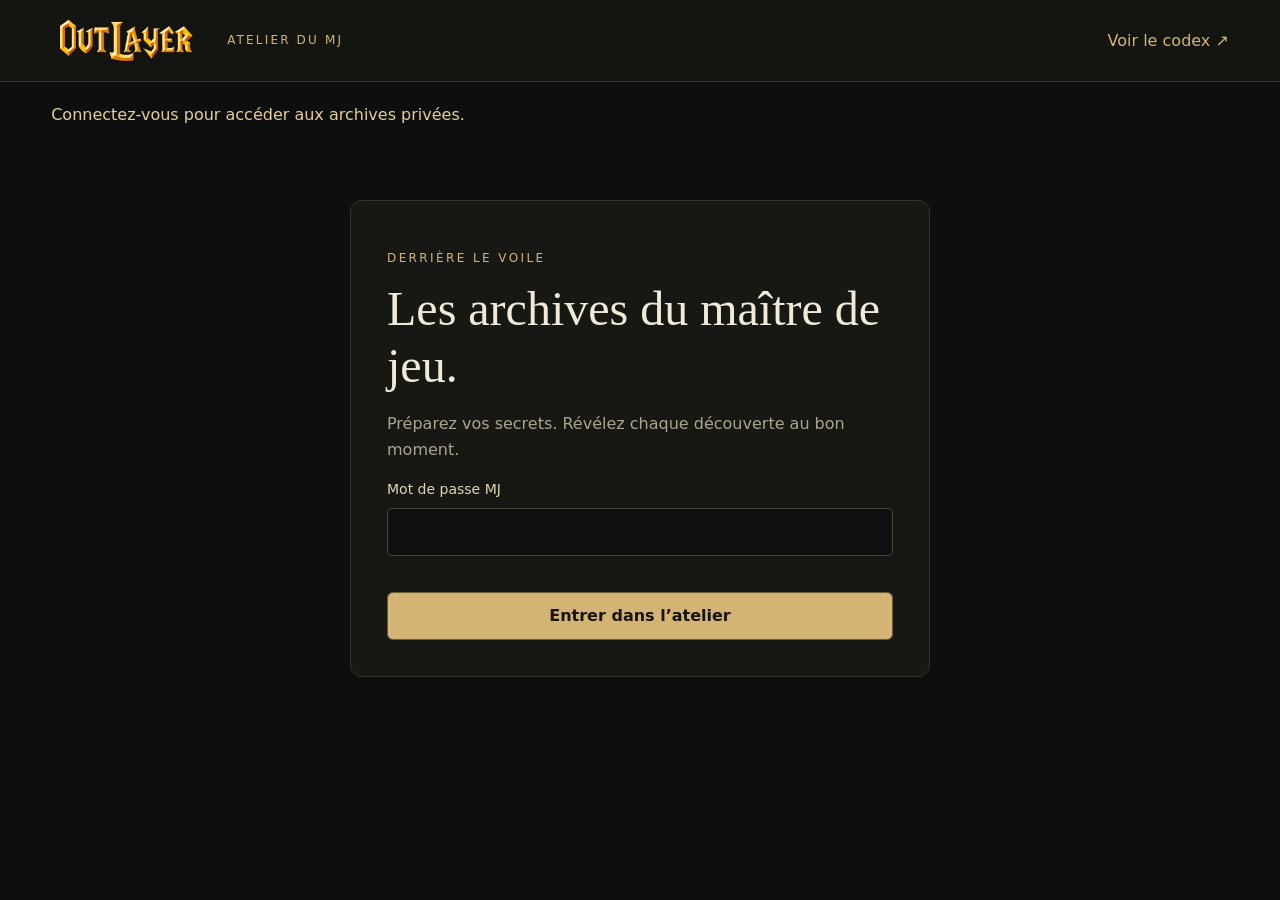
==== admin/index.html @ b6a04959 "Add private GM workshop with SQLite drafts, publication and backups Keep public snapshots separate f" ====
<!doctype html>
<html lang="fr">
<head>
  <meta charset="utf-8"><meta name="viewport" content="width=device-width, initial-scale=1">
  <meta name="robots" content="noindex, nofollow">
  <title>Atelier du MJ — Outlayer</title>
  <link rel="stylesheet" href="/admin/admin.css?v=mj-1">
  <script src="/admin/admin.js?v=mj-1" defer></script>
</head>
<body>
  <header><a class="brand" href="/"><img src="/assets/outlayer-logo-original.png" width="1024" height="397" alt="Outlayer"></a><span>ATELIER DU MJ</span><a href="/" target="_blank" rel="noopener">Voir le codex ↗</a><button id="logout" hidden>Se déconnecter</button></header>
  <main>
    <p id="notice" role="status" aria-live="polite"></p>
    <section id="loginPanel" class="login-panel" hidden>
      <p class="eyebrow">DERRIÈRE LE VOILE</p><h1>Les archives du maître de jeu.</h1>
      <p>Préparez vos secrets. Révélez chaque découverte au bon moment.</p>
      <form id="loginForm"><label>Mot de passe MJ<input id="password" type="password" autocomplete="current-password" required maxlength="1024"></label><button class="primary" type="submit">Entrer dans l’atelier</button></form>
    </section>
    <section id="workspace" hidden>
      <div class="intro"><div><p class="eyebrow">VOTRE CAMPAGNE</p><h1>Préparer. Relier. Révéler.</h1><p>Vos brouillons restent privés jusqu’à leur publication.</p></div><button id="create" class="primary">＋ Nouvelle archive</button></div>
      <div class="layout">
        <aside><label>Rechercher une archive<input id="search" type="search" placeholder="Nom ou catégorie…"></label><button id="reload" class="quiet">Actualiser la liste</button><nav id="entryList" aria-label="Archives du MJ"></nav></aside>
        <section class="editor">
          <div id="welcome"><h2>Votre prochaine découverte commence ici.</h2><p>Sélectionnez une archive ou créez une fiche. Vous pouvez conserver une version publique tout en préparant ses prochaines évolutions.</p></div>
          <form id="entryForm" hidden>
            <div class="editor-heading"><h2 id="editorTitle">Nouvelle archive</h2><span id="publicationState" class="badge">Brouillon privé</span></div>
            <p id="draftState">Non enregistré</p>
            <div class="two-col"><label>Nom<input name="name" required maxlength="160" placeholder="Nom de l’archive"></label><label>Type<select name="type" required></select></label></div>
            <label>Sous-titre<input name="subtitle" maxlength="200" placeholder="Une courte précision"></label>
            <label>Texte de la carte<textarea name="teaser" rows="2" maxlength="500" placeholder="Quelques mots pour inviter à ouvrir la fiche"></textarea></label>
            <label>Description destinée aux joueurs<textarea name="description" rows="7" maxlength="20000" placeholder="Ce que les personnages pourront apprendre…"></textarea></label>
            <label>Détails complémentaires — un paragraphe par ligne<textarea name="details" rows="4" maxlength="200000"></textarea></label>
            <div class="two-col"><label>Mots-clés — séparés par des virgules<input name="tags" maxlength="1800" placeholder="géographie, origine"></label><label>Symbole de remplacement<input name="symbol" maxlength="8" placeholder="◇"></label></div>
            <fieldset><legend>Illustration</legend><div class="image-row"><img id="imagePreview" alt="Illustration de la fiche" hidden><div><label>Importer une image<input id="imageFile" type="file" accept="image/png,image/jpeg,image/webp"></label><p>PNG, JPEG ou WebP · 10 Mo maximum. L’image reste privée tant qu’elle n’est pas publiée.</p><button id="removeImage" type="button" class="quiet">Retirer l’image du brouillon</button></div></div></fieldset>
            <fieldset><legend>Archives liées</legend><p>Les joueurs verront uniquement les liens vers d’autres fiches révélées.</p><div id="relations" class="relations"></div></fieldset>
            <label class="private-note">Notes privées du MJ<textarea name="notes" rows="5" maxlength="30000" placeholder="Secrets, intentions, événements futurs… Ces notes ne sont jamais publiées."></textarea></label>
            <div class="actions"><button type="submit" class="primary" id="save">Enregistrer le brouillon</button><button type="button" id="preview">Prévisualiser côté joueurs</button></div>
            <section class="publication"><h3>Ce que les joueurs voient</h3><p>Ces actions utilisent le brouillon enregistré. Une archive scellée apparaît sous « ??? », avec un sceau générique.</p><div class="actions"><button type="button" id="publish" class="primary">Révéler aux joueurs</button><button type="button" id="seal">Sceller l’archive</button><button type="button" id="hide">Retirer du codex</button></div><p>Retirer ou sceller conserve votre brouillon. Cela ne peut pas effacer ce qu’un joueur a déjà lu ou enregistré.</p></section>
          </form>
        </section>
      </div>
    </section>
  </main>
  <dialog id="previewDialog"><div class="preview-head"><strong>Aperçu du brouillon côté joueurs</strong><button id="closePreview" aria-label="Fermer l’aperçu">Fermer ×</button></div><iframe id="previewFrame" title="Aperçu réel du codex joueur"></iframe></dialog>
</body>
</html>
---- admin/admin.css ----
:root { color-scheme: dark; --gold: #d4b474; --muted: #ada58f; --line: #383326; }
* { box-sizing: border-box; }
[hidden] { display: none !important; }
body { margin: 0; background: #0d0e0e; color: #f1ead9; font: 16px/1.6 system-ui, sans-serif; }
header { min-height: 82px; padding: 10px 4vw; display: flex; gap: 26px; align-items: center; border-bottom: 1px solid var(--line); background: #141410; }
header > span { letter-spacing: .18em; color: var(--gold); font-size: 12px; margin-right: auto; }
.brand img { display: block; width: 150px; height: auto; }
a { color: var(--gold); text-decoration: none; }
button, input, select, textarea { font: inherit; }
button { padding: 10px 16px; border: 1px solid #6b5a38; border-radius: 6px; background: #211e16; color: #eee1c2; cursor: pointer; }
button:hover { border-color: var(--gold); background: #30291b; }
button:disabled { opacity: .5; cursor: wait; }
.primary { background: var(--gold); color: #17140e; font-weight: 650; }
.primary:hover { background: #e4c992; }
.quiet { background: transparent; font-size: 13px; }
:focus-visible { outline: 2px solid #e4c992; outline-offset: 3px; }
main { max-width: 1500px; margin: auto; padding: 20px 4vw 70px; }
h1, h2, h3 { font-family: Georgia, serif; font-weight: 400; line-height: 1.2; overflow-wrap: anywhere; }
h1 { font-size: clamp(30px, 4vw, 48px); margin: 8px 0 16px; }
h2 { font-size: 28px; margin: 0; }
h3 { font-size: 23px; }
p { color: var(--muted); }
.eyebrow { letter-spacing: .2em; color: var(--gold); font-size: 12px; }
.login-panel { max-width: 580px; margin: 8vh auto; padding: 36px; background: #171713; border: 1px solid var(--line); border-radius: 12px; }
.login-panel button { margin-top: 20px; width: 100%; }
label { display: grid; gap: 7px; font-size: 14px; color: #e1d4b7; margin: 16px 0; }
input, select, textarea { width: 100%; min-width: 0; border: 1px solid #4b4536; background: #0e1010; color: #f1ead9; padding: 12px; border-radius: 5px; }
textarea { resize: vertical; }
.intro { display: flex; gap: 24px; align-items: center; justify-content: space-between; margin: 18px 0 35px; }
.layout { display: grid; grid-template-columns: 280px minmax(0, 1fr); gap: 28px; align-items: start; }
aside { padding: 18px; background: #141613; border: 1px solid var(--line); border-radius: 10px; }
#entryList { display: grid; gap: 8px; margin-top: 18px; max-height: 70vh; overflow: auto; }
.entry-link { display: grid; text-align: left; border-color: transparent; background: transparent; overflow-wrap: anywhere; }
.entry-link.active { border-color: #8f7543; background: #242218; }
.entry-link small { color: var(--muted); }
.editor { padding: clamp(18px, 3vw, 38px); border: 1px solid var(--line); background: #151613; border-radius: 10px; min-width: 0; }
.editor-heading { display: flex; justify-content: space-between; align-items: start; gap: 18px; }
.badge { border: 1px solid #6b5a38; color: var(--gold); border-radius: 20px; padding: 4px 10px; font-size: 12px; white-space: nowrap; }
#draftState { font-size: 13px; }
.two-col { display: grid; grid-template-columns: 2fr 1fr; gap: 18px; }
fieldset { border: 1px solid var(--line); padding: 16px; margin: 24px 0; border-radius: 6px; min-width: 0; }
legend { color: var(--gold); padding: 0 8px; }
fieldset p, .publication p { font-size: 13px; }
.image-row { display: flex; flex-wrap: wrap; align-items: center; gap: 18px; }
.image-row > div { flex: 1; min-width: 0; }
#imagePreview { width: 180px; height: 110px; object-fit: cover; border-radius: 6px; }
.relations { display: grid; grid-template-columns: repeat(2, minmax(0,1fr)); max-height: 220px; overflow: auto; }
.relations label { display: flex; align-items: center; margin: 5px; overflow-wrap: anywhere; }
.relations input { width: auto; }
.private-note { padding: 18px; background: #1e1a25; border-left: 2px solid #8975a4; }
.actions { display: flex; flex-wrap: wrap; gap: 12px; margin: 24px 0; }
.publication { margin-top: 35px; padding-top: 12px; border-top: 1px solid var(--line); }
#notice { min-height: 24px; margin: 0; color: #e8cf96; }
#notice.error { color: #ffbca8; }
dialog { width: min(1300px, 96vw); max-width: 96vw; height: 92vh; padding: 0; border: 1px solid var(--gold); background: #111; color: #eee; }
dialog::backdrop { background: #000b; }
.preview-head { display: flex; align-items: center; justify-content: space-between; gap: 10px; padding: 12px 20px; height: 70px; }
iframe { display: block; width: 100%; height: calc(100% - 70px); border: 0; }
@media(max-width:800px) { header { flex-wrap: wrap; gap: 12px; } header > span { display: none; } .layout { grid-template-columns: 1fr; } #entryList { max-height: 240px; } .two-col,.relations { grid-template-columns: 1fr; } .intro,.editor-heading { flex-direction: column; align-items: start; } .login-panel { padding: 22px; } }
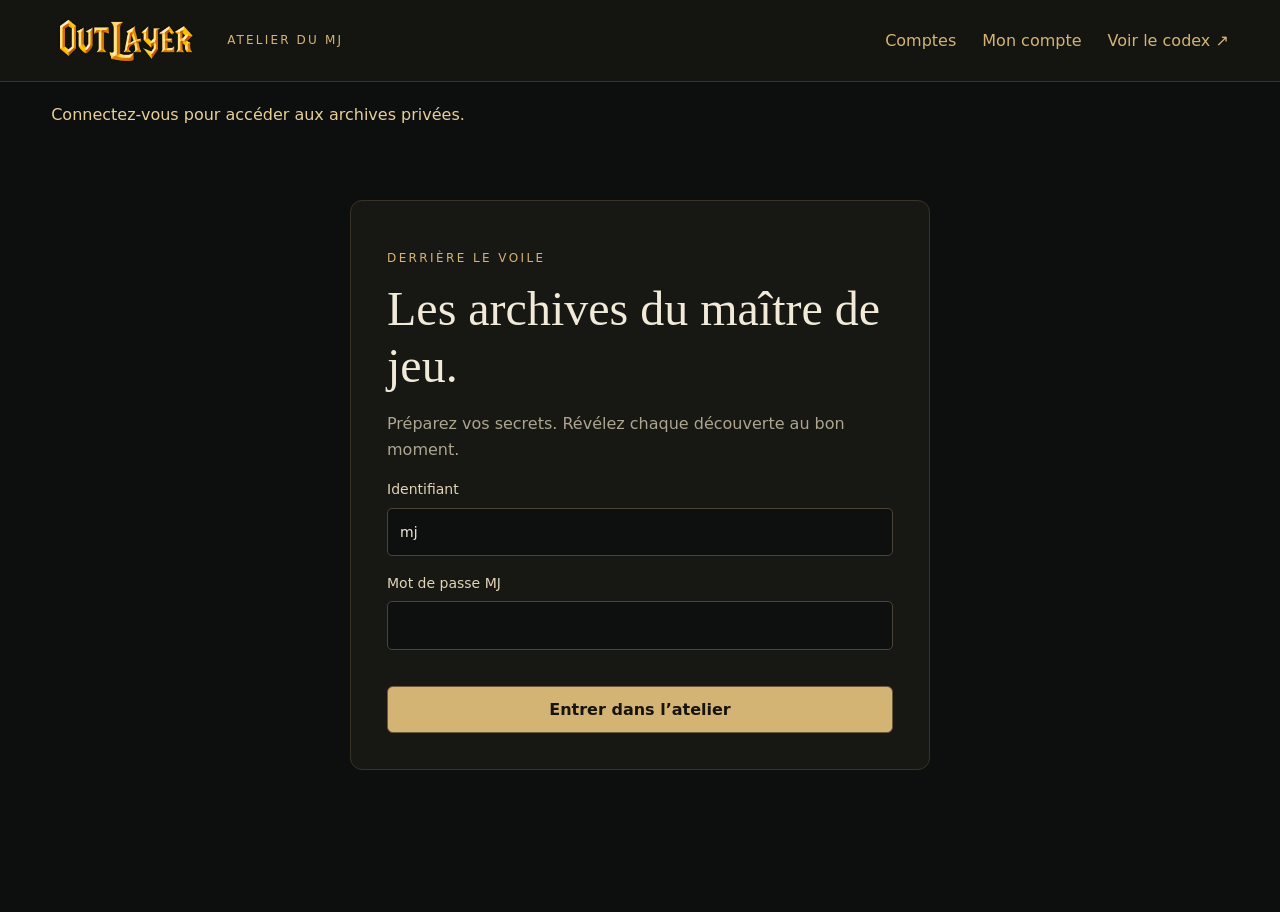
==== commit 93604152: "Add individual accounts with MJ approval and role-protected codex Register new users as guests with " ====
--- a/admin/index.html
+++ b/admin/index.html
@@ -4,22 +4,22 @@
   <meta charset="utf-8"><meta name="viewport" content="width=device-width, initial-scale=1">
   <meta name="robots" content="noindex, nofollow">
   <title>Atelier du MJ — Outlayer</title>
-  <link rel="stylesheet" href="/admin/admin.css?v=mj-1">
-  <script src="/admin/admin.js?v=mj-1" defer></script>
+  <link rel="stylesheet" href="/admin/admin.css?v=accounts-1">
+  <script src="/admin/admin.js?v=accounts-1" defer></script>
 </head>
 <body>
-  <header><a class="brand" href="/"><img src="/assets/outlayer-logo-original.png" width="1024" height="397" alt="Outlayer"></a><span>ATELIER DU MJ</span><a href="/" target="_blank" rel="noopener">Voir le codex ↗</a><button id="logout" hidden>Se déconnecter</button></header>
+  <header><a class="brand" href="/"><img src="/assets/outlayer-logo-original.png" width="1024" height="397" alt="Outlayer"></a><span>ATELIER DU MJ</span><a href="/admin/users.html">Comptes</a><a href="/account/">Mon compte</a><a href="/" target="_blank" rel="noopener">Voir le codex ↗</a><button id="logout" hidden>Se déconnecter</button></header>
   <main>
     <p id="notice" role="status" aria-live="polite"></p>
     <section id="loginPanel" class="login-panel" hidden>
       <p class="eyebrow">DERRIÈRE LE VOILE</p><h1>Les archives du maître de jeu.</h1>
       <p>Préparez vos secrets. Révélez chaque découverte au bon moment.</p>
-      <form id="loginForm"><label>Mot de passe MJ<input id="password" type="password" autocomplete="current-password" required maxlength="1024"></label><button class="primary" type="submit">Entrer dans l’atelier</button></form>
+      <form id="loginForm"><label>Identifiant<input id="username" autocomplete="username" value="mj" maxlength="40" required></label><label>Mot de passe MJ<input id="password" type="password" autocomplete="current-password" required maxlength="1024"></label><button class="primary" type="submit">Entrer dans l’atelier</button></form>
     </section>
     <section id="workspace" hidden>
       <div class="intro"><div><p class="eyebrow">VOTRE CAMPAGNE</p><h1>Préparer. Relier. Révéler.</h1><p>Vos brouillons restent privés jusqu’à leur publication.</p></div><button id="create" class="primary">＋ Nouvelle archive</button></div>
       <div class="layout">
-        <aside><label>Rechercher une archive<input id="search" type="search" placeholder="Nom ou catégorie…"></label><button id="reload" class="quiet">Actualiser la liste</button><nav id="entryList" aria-label="Archives du MJ"></nav></aside>
+        <aside><label>Rechercher une archive<input id="search" type="search" maxlength="200" placeholder="Nom ou catégorie…"></label><div class="list-filters"><label>Type<select id="listType"><option value="">Tous les types</option></select></label><label>Visibilité<select id="listState"><option value="all">Toutes</option><option value="known">Révélées</option><option value="sealed">Scellées</option><option value="hidden">Privées</option></select></label><label>Ordre<select id="listSort"><option value="recent">Dernières modifications</option><option value="name">Nom A–Z</option></select></label></div><p id="listStatus" role="status"></p><button id="reload" class="quiet">Actualiser la liste</button><nav id="entryList" aria-label="Archives du MJ"></nav><nav class="list-pagination" aria-label="Pages des archives MJ"><button id="listPrev" type="button">← Précédente</button><button id="listNext" type="button">Suivante →</button></nav></aside>
         <section class="editor">
           <div id="welcome"><h2>Votre prochaine découverte commence ici.</h2><p>Sélectionnez une archive ou créez une fiche. Vous pouvez conserver une version publique tout en préparant ses prochaines évolutions.</p></div>
           <form id="entryForm" hidden>
@@ -32,10 +32,10 @@
             <label>Détails complémentaires — un paragraphe par ligne<textarea name="details" rows="4" maxlength="200000"></textarea></label>
             <div class="two-col"><label>Mots-clés — séparés par des virgules<input name="tags" maxlength="1800" placeholder="géographie, origine"></label><label>Symbole de remplacement<input name="symbol" maxlength="8" placeholder="◇"></label></div>
             <fieldset><legend>Illustration</legend><div class="image-row"><img id="imagePreview" alt="Illustration de la fiche" hidden><div><label>Importer une image<input id="imageFile" type="file" accept="image/png,image/jpeg,image/webp"></label><p>PNG, JPEG ou WebP · 10 Mo maximum. L’image reste privée tant qu’elle n’est pas publiée.</p><button id="removeImage" type="button" class="quiet">Retirer l’image du brouillon</button></div></div></fieldset>
-            <fieldset><legend>Archives liées</legend><p>Les joueurs verront uniquement les liens vers d’autres fiches révélées.</p><div id="relations" class="relations"></div></fieldset>
+            <fieldset><legend>Archives liées</legend><p>Les joueurs verront uniquement les liens vers d’autres fiches révélées.</p><p id="selectedCount"></p><div id="selectedRelations"></div><label>Rechercher une archive à relier<input id="relationSearch" type="search" maxlength="200" placeholder="Nom, type, mot-clé…"></label><p id="relationStatus" role="status"></p><button id="relationRetry" type="button" hidden>Réessayer la recherche</button><div id="relations" class="relations"></div><nav class="list-pagination" aria-label="Pages des archives à relier"><button type="button" id="relationPrev">← Précédente</button><button type="button" id="relationNext">Suivante →</button></nav></fieldset>
             <label class="private-note">Notes privées du MJ<textarea name="notes" rows="5" maxlength="30000" placeholder="Secrets, intentions, événements futurs… Ces notes ne sont jamais publiées."></textarea></label>
             <div class="actions"><button type="submit" class="primary" id="save">Enregistrer le brouillon</button><button type="button" id="preview">Prévisualiser côté joueurs</button></div>
-            <section class="publication"><h3>Ce que les joueurs voient</h3><p>Ces actions utilisent le brouillon enregistré. Une archive scellée apparaît sous « ??? », avec un sceau générique.</p><div class="actions"><button type="button" id="publish" class="primary">Révéler aux joueurs</button><button type="button" id="seal">Sceller l’archive</button><button type="button" id="hide">Retirer du codex</button></div><p>Retirer ou sceller conserve votre brouillon. Cela ne peut pas effacer ce qu’un joueur a déjà lu ou enregistré.</p></section>
+            <section class="publication"><h3>Ce que les joueurs voient</h3><p>Ces actions utilisent le brouillon enregistré. Une archive scellée apparaît sous « ??? », avec son illustration très floutée, ou un sceau si aucune image compatible n’est disponible.</p><div class="actions"><button type="button" id="publish" class="primary">Révéler aux joueurs</button><button type="button" id="seal">Sceller l’archive</button><button type="button" id="hide">Retirer du codex</button></div><p>Retirer ou sceller conserve votre brouillon. Cela ne peut pas effacer ce qu’un joueur a déjà lu ou enregistré.</p></section>
           </form>
         </section>
       </div>
--- a/admin/admin.css
+++ b/admin/admin.css
@@ -1,4 +1,10 @@
 :root { color-scheme: dark; --gold: #d4b474; --muted: #ada58f; --line: #383326; }
+details { margin: 24px 0; }
+summary { cursor: pointer; color: var(--gold); }
+.users-list { display: grid; gap: 18px; }
+.user-row { display: grid; grid-template-columns: minmax(100px,1fr) repeat(2,minmax(100px,150px)) minmax(170px,1.5fr) auto; gap: 18px; align-items: center; padding: 20px; border: 1px solid var(--line); border-radius: 8px; }
+.user-row h2 { font-size: 23px; }
+@media(max-width:800px) { .user-row { grid-template-columns: 1fr; gap: 4px; } header { flex-wrap: wrap; } }
 * { box-sizing: border-box; }
 [hidden] { display: none !important; }
 body { margin: 0; background: #0d0e0e; color: #f1ead9; font: 16px/1.6 system-ui, sans-serif; }
@@ -57,3 +63,12 @@
 .preview-head { display: flex; align-items: center; justify-content: space-between; gap: 10px; padding: 12px 20px; height: 70px; }
 iframe { display: block; width: 100%; height: calc(100% - 70px); border: 0; }
 @media(max-width:800px) { header { flex-wrap: wrap; gap: 12px; } header > span { display: none; } .layout { grid-template-columns: 1fr; } #entryList { max-height: 240px; } .two-col,.relations { grid-template-columns: 1fr; } .intro,.editor-heading { flex-direction: column; align-items: start; } .login-panel { padding: 22px; } }
+
+.list-filters label { margin:10px 0; }
+.list-filters select { font-size:13px; padding:8px; }
+.list-pagination { display:flex; justify-content:space-between; gap:8px; margin-top:16px; }
+.list-pagination button { padding:8px; font-size:12px; }
+#listStatus,#relationStatus,#selectedCount { font-size:12px; color:var(--gold); }
+#selectedRelations { display:flex; flex-wrap:wrap; gap:8px; }
+.relation-chip { padding:5px 10px; font-size:13px; }
+#entryList[aria-busy="true"] { opacity:.5; pointer-events:none; }
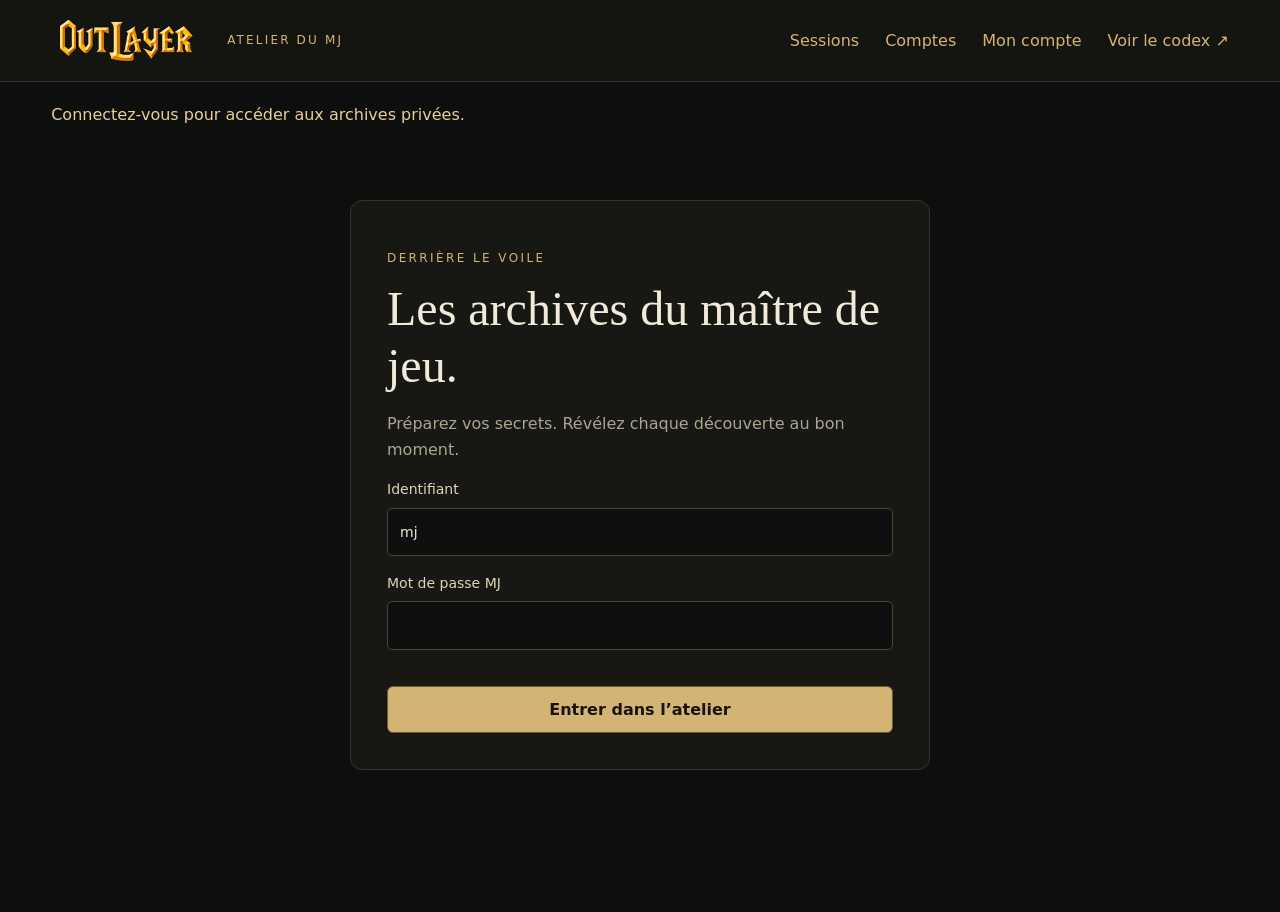
==== commit 471cb79b: "Add the campaign journal with Fables, Arcs and Sessions Provide a dedicated Sessions page with the e" ====
--- a/admin/index.html
+++ b/admin/index.html
@@ -8,7 +8,7 @@
   <script src="/admin/admin.js?v=accounts-1" defer></script>
 </head>
 <body>
-  <header><a class="brand" href="/"><img src="/assets/outlayer-logo-original.png" width="1024" height="397" alt="Outlayer"></a><span>ATELIER DU MJ</span><a href="/admin/users.html">Comptes</a><a href="/account/">Mon compte</a><a href="/" target="_blank" rel="noopener">Voir le codex ↗</a><button id="logout" hidden>Se déconnecter</button></header>
+  <header><a class="brand" href="/"><img src="/assets/outlayer-logo-original.png" width="1024" height="397" alt="Outlayer"></a><span>ATELIER DU MJ</span><a href="/admin/journal.html">Sessions</a><a href="/admin/users.html">Comptes</a><a href="/account/">Mon compte</a><a href="/" target="_blank" rel="noopener">Voir le codex ↗</a><button id="logout" hidden>Se déconnecter</button></header>
   <main>
     <p id="notice" role="status" aria-live="polite"></p>
     <section id="loginPanel" class="login-panel" hidden>
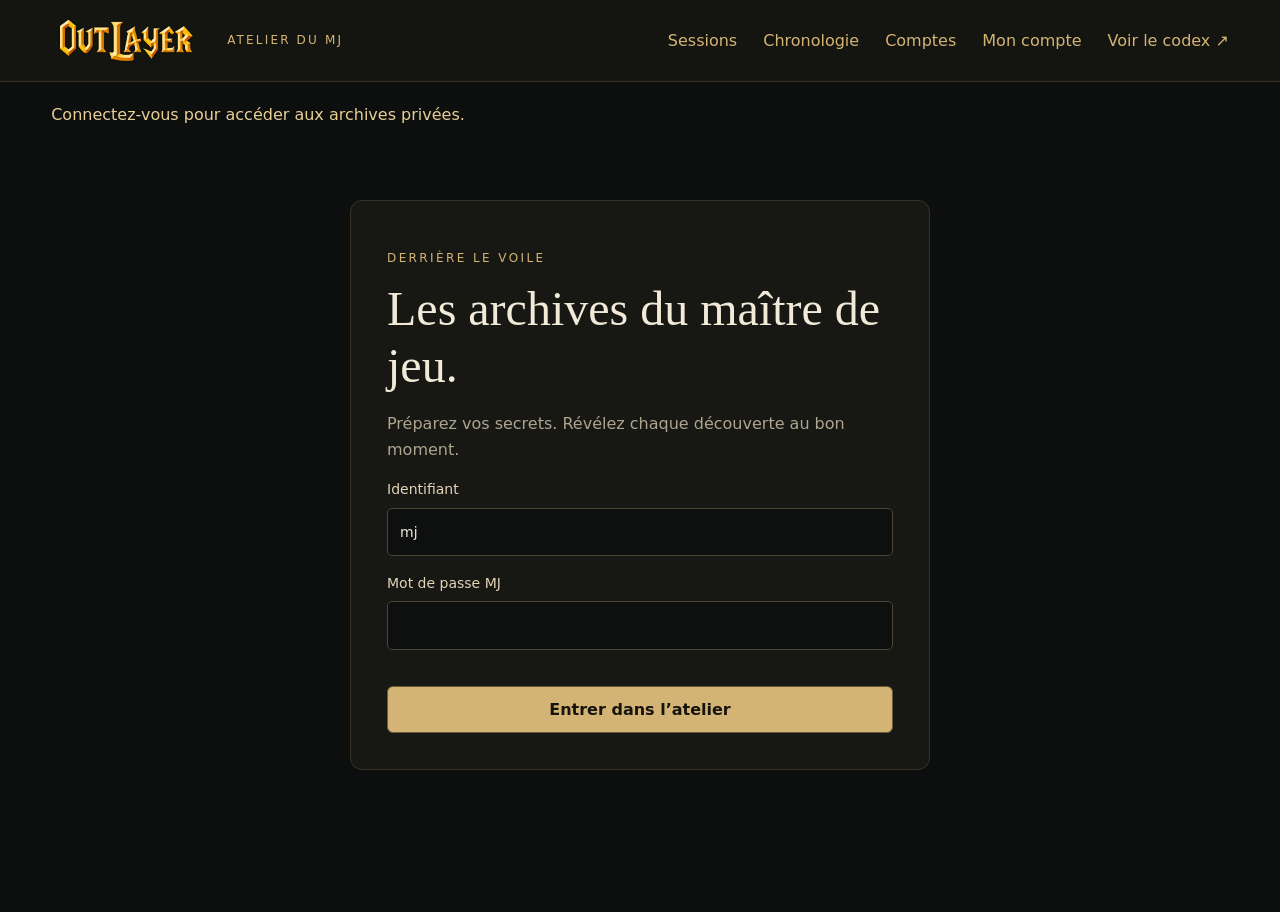
==== commit 9ba6e284: "Add the editable animated world chronology Create a vertical era/event timeline with lightweight bac" ====
--- a/admin/index.html
+++ b/admin/index.html
@@ -8,7 +8,7 @@
   <script src="/admin/admin.js?v=accounts-1" defer></script>
 </head>
 <body>
-  <header><a class="brand" href="/"><img src="/assets/outlayer-logo-original.png" width="1024" height="397" alt="Outlayer"></a><span>ATELIER DU MJ</span><a href="/admin/journal.html">Sessions</a><a href="/admin/users.html">Comptes</a><a href="/account/">Mon compte</a><a href="/" target="_blank" rel="noopener">Voir le codex ↗</a><button id="logout" hidden>Se déconnecter</button></header>
+  <header><a class="brand" href="/"><img src="/assets/outlayer-logo-original.png" width="1024" height="397" alt="Outlayer"></a><span>ATELIER DU MJ</span><a href="/admin/journal.html">Sessions</a><a href="/admin/timeline.html">Chronologie</a><a href="/admin/users.html">Comptes</a><a href="/account/">Mon compte</a><a href="/" target="_blank" rel="noopener">Voir le codex ↗</a><button id="logout" hidden>Se déconnecter</button></header>
   <main>
     <p id="notice" role="status" aria-live="polite"></p>
     <section id="loginPanel" class="login-panel" hidden>
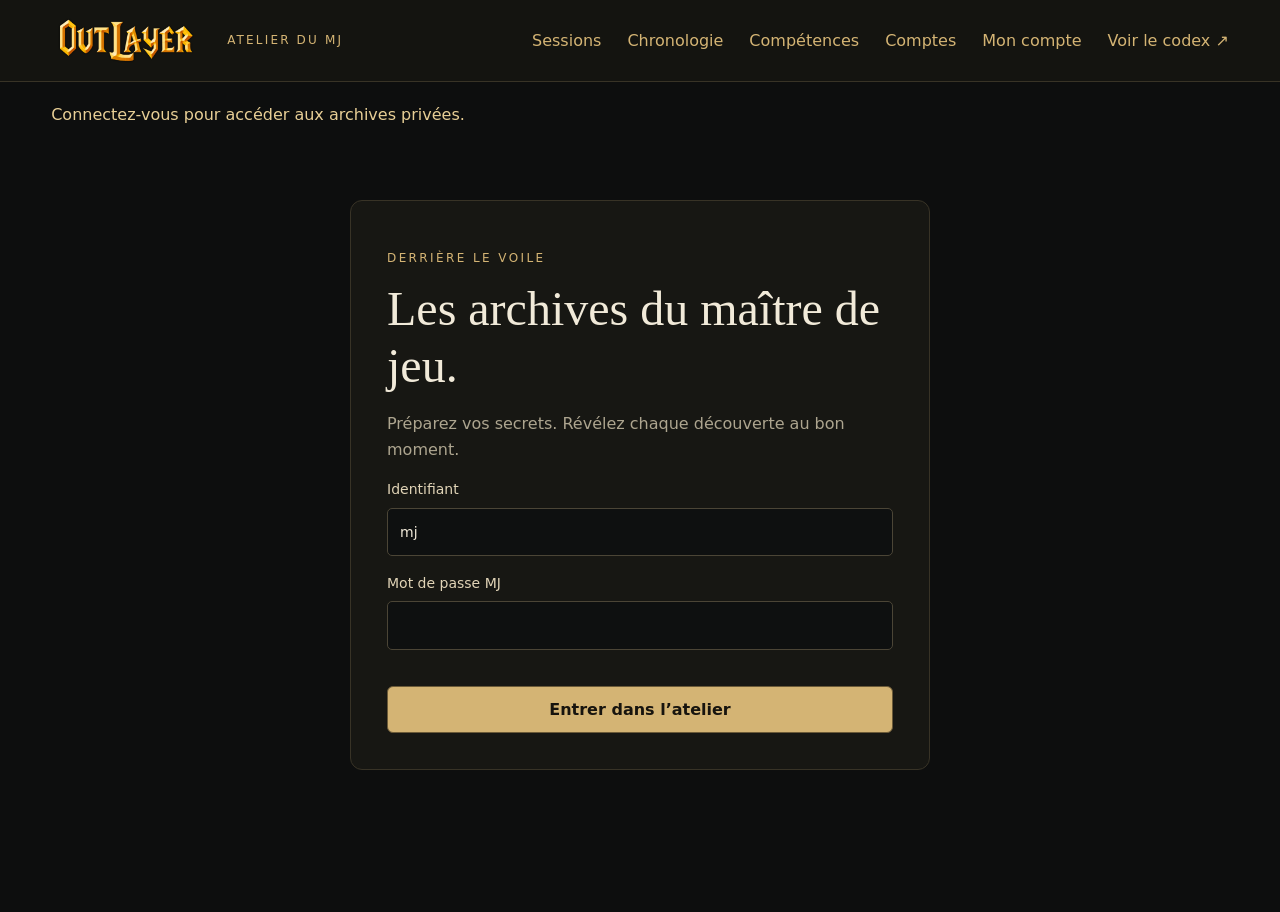
==== commit 35f979d2: "Add affinity skill trees, MJ drag-and-drop editor and player progression simulator" ====
--- a/admin/index.html
+++ b/admin/index.html
@@ -8,7 +8,7 @@
   <script src="/admin/admin.js?v=accounts-1" defer></script>
 </head>
 <body>
-  <header><a class="brand" href="/"><img src="/assets/outlayer-logo-original.png" width="1024" height="397" alt="Outlayer"></a><span>ATELIER DU MJ</span><a href="/admin/journal.html">Sessions</a><a href="/admin/timeline.html">Chronologie</a><a href="/admin/users.html">Comptes</a><a href="/account/">Mon compte</a><a href="/" target="_blank" rel="noopener">Voir le codex ↗</a><button id="logout" hidden>Se déconnecter</button></header>
+  <header><a class="brand" href="/"><img src="/assets/outlayer-logo-original.png" width="1024" height="397" alt="Outlayer"></a><span>ATELIER DU MJ</span><a href="/admin/journal.html">Sessions</a><a href="/admin/timeline.html">Chronologie</a><a href="/admin/skills.html">Compétences</a><a href="/admin/users.html">Comptes</a><a href="/account/">Mon compte</a><a href="/" target="_blank" rel="noopener">Voir le codex ↗</a><button id="logout" hidden>Se déconnecter</button></header>
   <main>
     <p id="notice" role="status" aria-live="polite"></p>
     <section id="loginPanel" class="login-panel" hidden>
